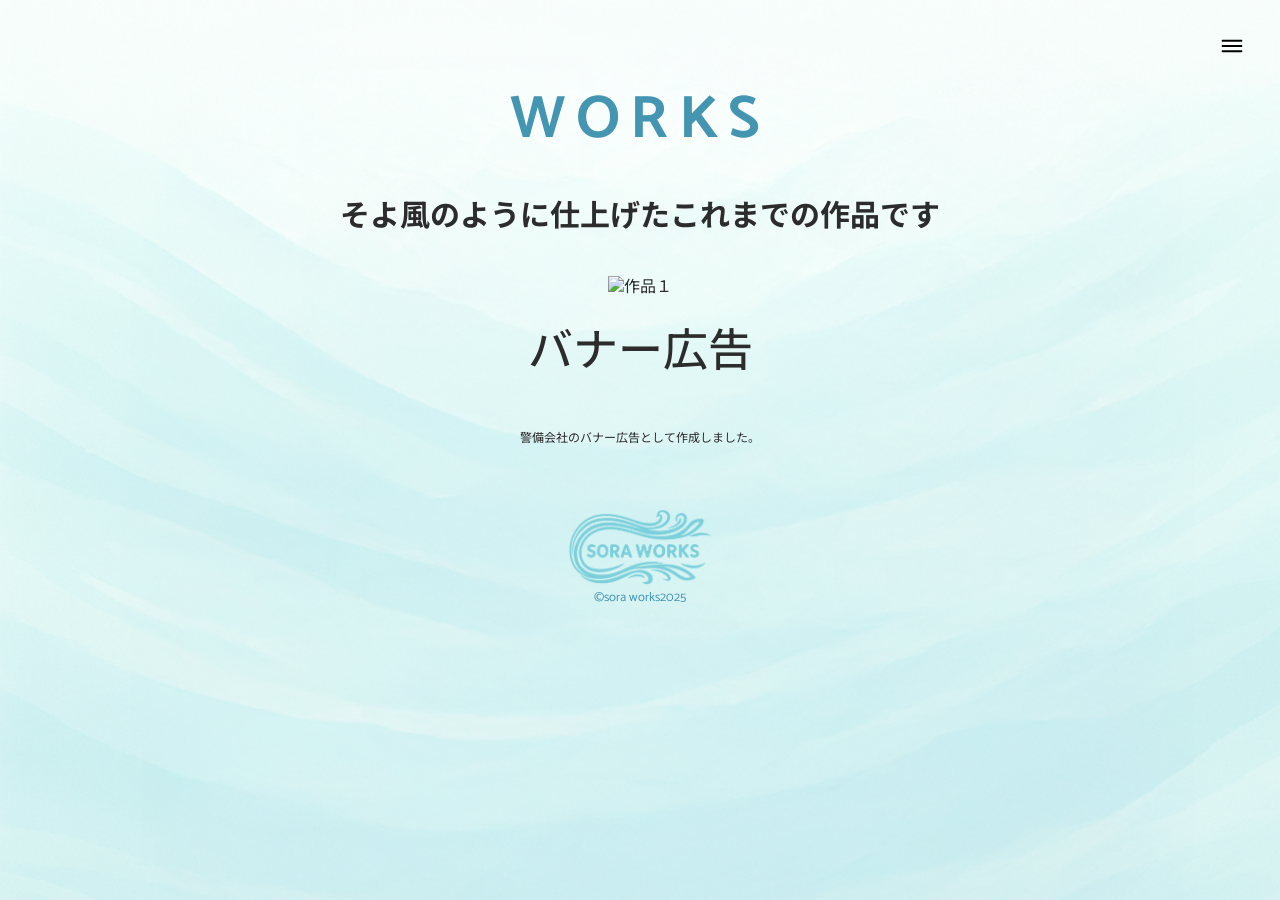
==== works.html @ 09838cee "Add files via upload" ====
<!DOCTYPE html>
<html lang="ja">
  <head>
    <meta charset="UTF-8">
    <meta name="viewport" content="width=device-width,initial-scale=1">
    <link rel="stylesheet" href="css/reset.css">
    <link rel="preconnect" href="https://fonts.gstatic.com">
    <link rel="stylesheet" href="https://fonts.googleapis.com/css2?family=Catamaran:wght@400;700&family=Noto+Sans+JP:wght@400;700&display=swap">
    <link rel="stylesheet" href="css/style.css">
    <script src="js/script.js" defer></script>
    <title>works | sora works</title>
  </head>
  <body class="subPage">
    <!-- ナビゲーションメニュー ↓↓ 追加 ↓↓ -->
    <nav>
        <button id="menu-open" class="btn-menu">
            <svg height="24" viewBox="0 0 24 24" width="24" xmlns="http://www.w3.org/2000/svg">
                <title>メニューを開く</title>
                <path clip-rule="evenodd" d="m4.25 8c0-.41421.33579-.75.75-.75h14c.4142 0 .75.33579.75.75s-.3358.75-.75.75h-14c-.41421 0-.75-.33579-.75-.75zm0 4c0-.4142.33579-.75.75-.75h14c.4142 0 .75.3358.75.75s-.3358.75-.75.75h-14c-.41421 0-.75-.3358-.75-.75zm.75 3.25c-.41421 0-.75.3358-.75.75s.33579.75.75.75h14c.4142 0 .75-.3358.75-.75s-.3358-.75-.75-.75z" fill-rule="evenodd"/>
            </svg>
        </button>
        <div id="menu-panel">
            <button id="menu-close" class="btn-menu">
                <svg height="24" viewBox="0 0 24 24" width="24" xmlns="http://www.w3.org/2000/svg">
                    <title>メニューを閉じる</title>
                    <path clip-rule="evenodd" d="m7.53033 6.46967c-.29289-.29289-.76777-.29289-1.06066 0s-.29289.76777 0 1.06066l4.46963 4.46967-4.46963 4.4697c-.29289.2929-.29289.7677 0 1.0606s.76777.2929 1.06066 0l4.46967-4.4696 4.4697 4.4696c.2929.2929.7677.2929 1.0606 0s.2929-.7677 0-1.0606l-4.4696-4.4697 4.4696-4.46967c.2929-.29289.2929-.76777 0-1.06066s-.7677-.29289-1.0606 0l-4.4697 4.46963z" fill-rule="evenodd"/>
                </svg>
            </button>
            <ul class="menu-list">
                <li><a href="index.html">TOP</a></li>
                <li><a href="works.html">WORKS</a></li>
                <li><a href="about.html">ABOUT</a></li>
                <li><a href="contact.html">CONTACT</a></li>
                
            </ul>
        </div>
    </nav>
    <!-- ↑↑ 追加 ↑↑ -->
    <header>
      <h1><span>works</span></h1>
    </header>
    <main>
      <section>
        <h2>そよ風のように仕上げた<br class="onlySP">これまでの作品です</h2>
        
        <section class="aboutDetailSec">
          
          <p class="photo"><img src="images/works01.png" alt="作品１" class="works01"></p>
          <h3>バナー広告</h3>
          <p class="text">
            警備会社のバナー広告として作成しました。

          </p>
        </section>
        
      </section>
    </main>
    <footer>
      <p class="footerlogo"><img src="images/footer2.2.png" alt=""></p>
      <p class="copyright"><small>©︎sora works2025</small></p>
    </footer>
  </body>
</html>
---- css/style.css ----
@charset "utf-8";

/* ローディング画面 */
 #loading{
    transition: all 1s;
    background-color: #ddd;
    position: fixed;
    z-index: 9999;
    inset: 0;
    display: grid;
    place-items: center;
 }

 /* ローディングが終わった時の処理 */
 .loaded{
    opacity: 0;
    visibility: hidden;
 }

 .spinner{
    width: 200px;
    height: 200px;
 }

 /*
SLIDE MENU
================================================ */
/* ----- ↓↓ 追加 ↓↓ ----- */
/* 開閉ボタン */
.btn-menu {
    position: fixed;
    right: 1rem;
    top: 1rem;
    z-index: 4;
    padding: .5rem 1rem;
    border: 1px solid var(--brown);
    border-radius: 50%;
    height: 4rem;
    width: 4rem;
    transition: .4s;
}
.btn-menu svg {
    fill: var(--brown);
    margin-top: .25rem;
    height: 2rem;
    width: 2rem;
}

/* 閉じるボタン */
#menu-close {
    border: 1px solid var(--light-green);
}
#menu-close svg {
    fill: var(--light-green);
}

/* スライドメニューパネル */
#menu-panel {
    position: fixed;
    top: 0;
    right: 0;
    z-index: 4;
    padding: 8rem 2rem 2rem;
    width: max(32vw, 20rem);
    height: 100vh;
    background-color: var(--brown);
    box-shadow: 0 0 2rem var(--brown);
    font-family: var(--oswald-font);
    translate: 100vw;
}
.menu-list {
    list-style: none;
}
.menu-list li {
    margin: 1.5rem 0;
     opacity: 0; 
}
.menu-list a {
    color: var(--light-green);
    text-decoration: none;
    font-size: 2rem;
}


/* ----- ↑↑ 追加 ↑↑ ----- */


/* ★ 全体の高さ設定 (背景が切れないようにする修正) */
/* 全ページ共通デザイン */
 body {
    height: 100%;
    margin: 0;
    padding: 0;
    font-family: 'Catamaran','Noto Sans JP',sans-serif;
    font-size: 16px;
    line-height: 1.5;
    color: #2c2c2c;
    text-align: center;
    
}

/* 全ページ共通デザイン終わり */

.topPage{
    background-image: url(../images/top2.png);
    background-repeat: no-repeat;
    background-position: center top;
    background-size: cover;
    background-attachment: fixed; 
    
    /* ★ padding-top を削除 ★ */
    /* padding-top: 50px; */
    
    min-height: 100%;
}

/* ★ main 要素に padding-top を追加 ★ */
main {
    padding-top: 50px; 
}


/* トップ画像の中央配置 */
.topPage header h1 {
    text-align: center;
}

/* リスト全体の中央配置 */
ul.linkList {
    margin: 50px auto 0;
    max-width: 450px;
    padding: 0;
    
    display: flex;
    flex-direction: column; 
    align-items: center;
}

/* li 要素のスタイルと幅調整 */
ul.linkList li {
    border: 4px solid rgba(255, 255, 255, 0.5);
    border-radius: 15px;
    
    margin-top: 50px;
    margin-bottom: 50px;
    
    width: fit-content;
    
    display: flex;
    justify-content: center;
}

ul.linkList li img {
    /* 現在の画像サイズよりも小さな値に設定してください */
    max-width: 250px; /* 例: 最大幅を300pxに制限 */
    height: auto;     /* 高さは幅に合わせて自動調整 */
}

/* リンクホバーエフェクト */
ul.linkList li a:hover{
    filter: brightness(105%);
}

/* 画像サイズ調整 */
img{
    max-width: 100%;
}    


/* subPage(共通パーツ） */
.subPage{
    background-image: url(../images/sub_bgimage.png);
    background-repeat: no-repeat;
    background-size: cover;
    padding: 35px;
}

.subPage header h1{
    text-align: center;
    font-size: 42px;
    font-weight: 700;
    letter-spacing: .17em;
    text-transform: uppercase;
    margin-top: 40px;
    margin-bottom: 30px;
    color: #4395b2;
}

.subPage h2{
    font-size: 20px;
    font-weight: 700;
    text-align: center;
    letter-spacing: .17;
    margin-bottom: 40px;
    
    
}

.subPage h3{
    font-size: 30px;
    font-weight: 700;
    text-align: center;
    margin-bottom: 30px;
}

.subPage main{
    padding: 0 20px;
}

.photo{
    text-align: center;
    margin-bottom: 20px;
}


.footerlogo{
    width: 150px;
    
    margin: 0 auto;
    margin-top: 60px;

    
}

.copyright{
    margin-top: 0px;
    color: #4395b2;
    margin-bottom: 10px;
    
}


/* subPage(共通パーツ）終わり */

/* aboutpage(個別パーツ) */
.aboutDetailSec .text{
    font-size: 12px;
    line-height: 1.78;
}

/* contactpage(個別パーツ) */


.contact-section {
    background: rgba(255, 255, 255, 0.7);
    border-radius: 10px;
    padding: 30px;
    max-width: 600px;
    margin: 0 auto;
    box-shadow: 0 4px 10px rgba(0, 0, 0, 0.1);
    color: #4395b2;
}


/* Form Styles */
.contact-form {
    display: flex;
    flex-direction: column;
    text-transform: capitalize;
    text-align: left;
    
}

.contact-form label {
    font-weight: bold;
    margin-top: 10px;
}

.contact-form input,
.contact-form textarea {
    margin-top: 8px;
    padding: 12px;
    border: 1px solid #4395b2;
    border-radius: 5px;
    font-size: 1rem;
    color: #333;
}

.contact-form textarea {
    resize: vertical;
}

.submit-btn {
    background-color: #4395b2;
    color: white;
    padding: 15px;
    border: none;
    border-radius: 5px;
    margin-top: 20px;
    cursor: pointer;
    font-size: 1rem;
    transition: background-color 0.3s;
    width: 35%;
    margin: 0 auto;
    margin-top: 40px;
    font-weight: bold;
    text-align: center;
}

.submit-btn:hover {
    filter: brightness(120%);
}




/* thankspage個別パーツ */
/* --- 背景全体 --- */


/* --- メインコンテナ --- */
.container {
    padding-top: 80px;
}

/* --- THANK YOU タイトル --- */
h1 {
    font-size: 48px;
    color: #1d5d86;
    margin-bottom: 40px;
    font-weight: 700;
    letter-spacing: 1px;
}

/* --- 天使イラスト --- */
.angel {
    width: 160px;
    margin-bottom: 30px;
}

/* --- メッセージ文 --- */
.message {
    font-size: 22px;
    color: #2a6f97;
    margin-bottom: 50px;
}

/* --- ボタン --- */
.btn {
    display: inline-block;
    padding: 16px 40px;
    background-color: #3d7fa8;
    color: white;
    text-decoration: none;
    font-size: 20px;
    font-weight: 600;
    border-radius: 12px;
    transition: 0.3s;
}

/* --- ホバー演出 --- */
.btn:hover {
   filter: brightness(120%);
}

/* =====================================
   天使アイコン
===================================== */

.angel {
    width: 160px;
    margin-bottom: 25px;
}

/* ゆっくり上下に浮くアニメーション */
.floating {
    animation: floating 4s ease-in-out infinite;
}

@keyframes floating {
    0%   { transform: translateY(0); }
    50%  { transform: translateY(-14px); }
    100% { transform: translateY(0); }
}


/* ============================
レスポンシブ対応toppage
============================== */

@media screen and (min-width: 920px){
    .subPage header h1{
        font-size: 60px;
    }
    .onlySP{
        display: none;
    }
    .subPage h2{
        font-size: 30px;
        margin-bottom: 36px;
    }
    .subPage h3{
        font-size: 45px;
        font-weight: 450;
        margin-bottom: 40px;
    }
    
}
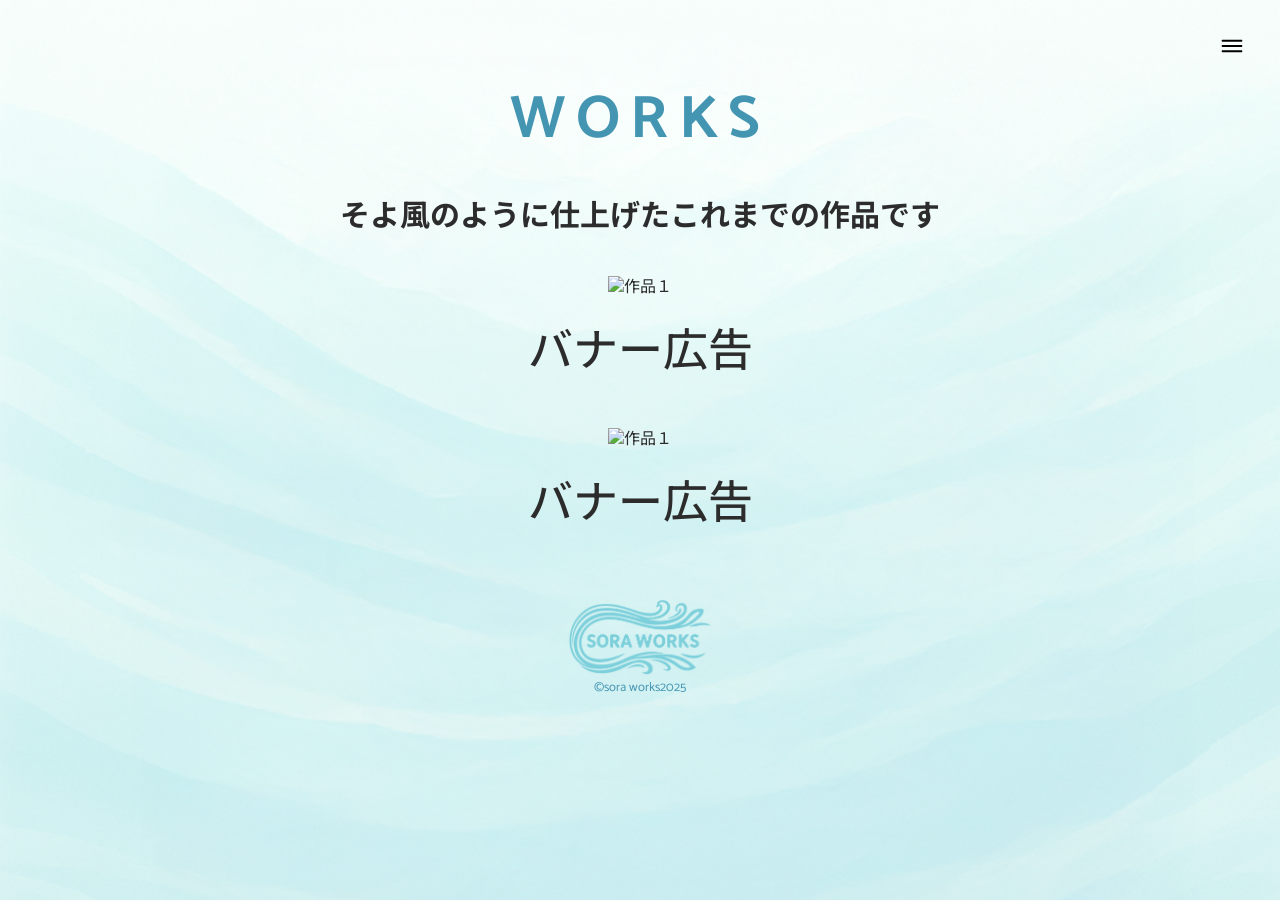
==== commit af12af27: "Add files via upload" ====
--- a/works.html
+++ b/works.html
@@ -47,10 +47,17 @@
           
           <p class="photo"><img src="images/works01.png" alt="作品１" class="works01"></p>
           <h3>バナー広告</h3>
-          <p class="text">
-            警備会社のバナー広告として作成しました。
+          <!-- <p class="text">
+            製造会社のバナー広告として作成しました。
 
-          </p>
+          </p> -->
+
+          <p class="photo"><img src="images/works02.png" alt="作品１" class="works01"></p>
+          <h3>バナー広告</h3>
+          <!-- <p class="text">
+            住宅会社のバナー広告として作成しました。
+
+          </p> -->
         </section>
         
       </section>
--- a/css/style.css
+++ b/css/style.css
@@ -197,7 +197,7 @@
 }
 
 .subPage h3{
-    font-size: 30px;
+    font-size: 15px;
     font-weight: 700;
     text-align: center;
     margin-bottom: 30px;
